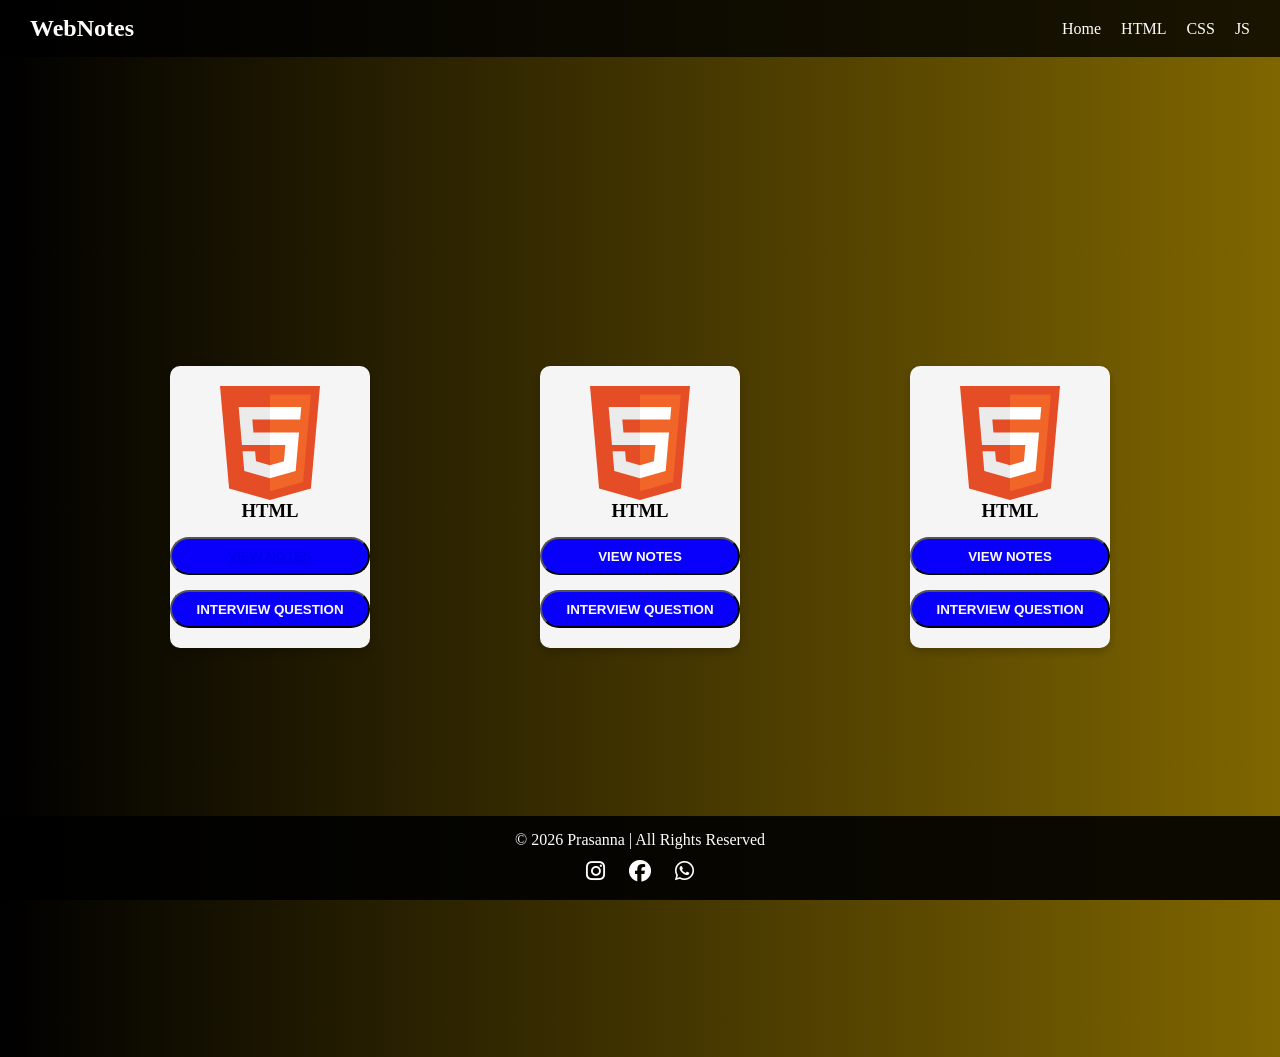
==== index.html @ 8c668cac "Add files via upload" ====
<!DOCTYPE html>
<html lang="en">
<head>
    <meta charset="UTF-8">
    <meta name="viewport" content="width=device-width, initial-scale=1.0">
    <title>Document</title>
    <link rel="stylesheet" href="./index.css">

    <link rel="stylesheet" href="https://cdnjs.cloudflare.com/ajax/libs/font-awesome/6.5.0/css/all.min.css">
</head>
<body>
  <nav class="navbar">
  <h2>WebNotes</h2>
  
  <ul>
    <li><a href="#pp">Home</a></li>
    <li><a href="./html notes/index.html" target="_blank">HTML</a></li>
    <li><a href="#">CSS</a></li>
    <li><a href="#">JS</a></li>
  </ul>
  
</nav>

<section id="pp">
  <div class="papu">

    <div class="card1">
      <img src="./html-icon.svg" alt="html">
      <h3>HTML</h3>
      <button><a href="./html notes/index.html" target="_blank">VIEW NOTES</a></button>
      <button>Interview Question</button>
    </div>

    <div class="card1">
      <img src="./html-icon.svg" alt="html">
      <h3>HTML</h3>
      <button>VIEW NOTES</button>
      <button>Interview Question</button>
    </div>

    <div class="card1">
      <img src="./html-icon.svg" alt="html">
      <h3>HTML</h3>
      <button>VIEW NOTES</button>
      <button>Interview Question</button>
    </div>

  </div>


</section>


<footer class="footer">
  <p>© 2026 Prasanna | All Rights Reserved</p>

  <div class="social-icons">
    <a href="https://www.instagram.com/prasannajit_jena?igsh=MTQ3aGM0ZmVheTNvaQ=="><i class="fa-brands fa-instagram"></i></a>
    <a href="#"><i class="fa-brands fa-facebook"></i></a>
    <a href="#"><i class="fa-brands fa-whatsapp"></i></a>
  </div>
</footer>
</body>
</html>



<!-- 
    <section>
   <div class="papu">
<div class="card1"><img src="./html-icon.svg" alt="html">
    <H3>HTML</H3>
<button><a href="./html notes/index.html">VIEW NOTES</a></button>
<button>inrview quection</button>
</div>



   </div>

      <div class="papu">
<div class="card1"><img src="./html-icon.svg" alt="html">
    <H3>HTML</H3>
<button>VIEW NOTES</button>
<button>inrview quection</button>
</div>



   </div>

      <div class="papu">
<div class="card1"><img src="./html-icon.svg" alt="html">
    <H3>HTML</H3>
<button>VIEW NOTES</button>
<button>inrview quection</button>
</div>



   </div>
   
    </section> -->
---- index.css ----
*{
    margin: 0;
    padding: 0;
    box-sizing: border-box;
}
body{
      background: linear-gradient(to right, black, yellow);
     background: linear-gradient(270deg, #000000, #ffcc00, #000000);
    background-size: 400% 400%;
    animation: gradientFlow 15s ease infinite;
    /* position: relative; */
     padding-bottom: 100px; 
}

/* Animation */
@keyframes gradientFlow {
    0%{
        background-position: 0% 50%;
    }
    50%{
        background-position: 100% 50%;
    }
    100%{
        background-position: 0% 50%;
    }
}



section{
        
    /* background-color: brown; */
    width: 100%;
    /* height:100vh; */
    display: flex;
        min-height: 100vh;   /* ✅ better than height */

    align-items: center;
    justify-content: center;
    /* background: linear-gradient(to right, black, yellow);
     background: linear-gradient(270deg, #000000, #ffcc00, #000000);
    background-size: 400% 400%;
    animation: gradientFlow 15s ease infinite; */
}

/* Animation */

.papu{
    /* background-color: black; */
    display: flex;
    align-items: center;
    /* justify-content: space-evenly;  🔥 THIS IS KEY */
    
    width: 100%;
    flex-wrap: wrap;
    /* height: 40vh; */
    /* gap: auto; */
    gap: 20px;
     
}
.card1{
    transition: transform 0.5s ease, box-shadow 0.3s ease;
    overflow: hidden;
    border-radius: 10px;
    /* background-color:rgb(173, 22, 210); */
box-shadow: 0 4px 8px rgba(0, 0, 0, 0.2);
/* flex-wrap: wrap; */
        /* width: 100px; */
    /* height: 70%; */
    height: auto;
    display: flex;
    align-items: center;
    justify-content: center;
    
    flex-direction: column;
     width: 200px;
    max-width: 90%;   /* 🔥 prevents squeezing */

     background: #f5f5f5;   /* 🔥 makes card visible */
    padding: 20px;

    /* animation */
    
    opacity: 0;
    transform: translateY(-40px);
    animation: dropIn 0.6s ease forwards;
}

@keyframes dropIn {
    0%{
        opacity: 0;
        transform: translateY(-40px);
    }
    100%{
        opacity: 1;
        transform: translateY(0);
    }
}
/* animation for card */
.card1:nth-child(1){
    animation-delay:0.50s;
}

.card1:nth-child(2){
    animation-delay: 0.80s;
}

.card1:nth-child(3){
    animation-delay: 1.5s;
}
.card1 img{
    width: 100px;
    overflow: hidden;
}
button{
    width: 200px;
    cursor: pointer;
    text-transform: uppercase;
    font-weight: 600;
    color: rgb(252, 251, 251);
    background-color:#0800fb;
    margin-top: 15px;
    height: 38px;
    border-radius: 20px;
    padding: 10px 20px;

}

@media (max-width: 768px){

    .papu{
        flex-direction: column;   /* vertical */
        flex-wrap: nowrap;        /* 🔥 IMPORTANT FIX */
        align-items: center;
    }

    .card1{
        width: 90%;
        max-width: 200px;
        gap: 0px;
    }

    button{
        width: 100%;
    }
}


.card1{
    transition: 0.3s;
}

.card1:hover{
    transform: translateY(-5px);
}

/* 🔹 Desktop (ADD HERE 👇) */
@media (min-width: 850px){
    .papu{
        justify-content: space-evenly;  /* 🔥 desktop spacing */
        gap: 0;
    }
}



.footer{
    position: fixed;   /* 🔥 KEY */
    bottom: 0;
    left: 0;
    width: 100%;

    text-align: center;
    padding: 15px 10px;
    background: rgba(0,0,0,0.9);
    color: white;
}

.social-icons{
    margin-top: 10px;
}

.social-icons a{
    color: white;
    font-size: 22px;
    margin: 0 10px;
    transition: 0.3s;
}

/* 🔥 Hover effects */
.social-icons a:hover{
    color: #ffcc00;
    transform: scale(1.2);
}

.navbar{
    display: flex;
    justify-content: space-between;
    align-items: center;
    padding: 15px 30px;
    background: rgba(0,0,0,0.8);
    color: white;
    position: sticky;
    top: 0;
        position: sticky;
    top: 0;
    z-index: 1000; 
}

.navbar ul{
    display: flex;
    list-style: none;
    gap: 20px;
}

.navbar a{
    color: white;
    text-decoration: none;
    

}
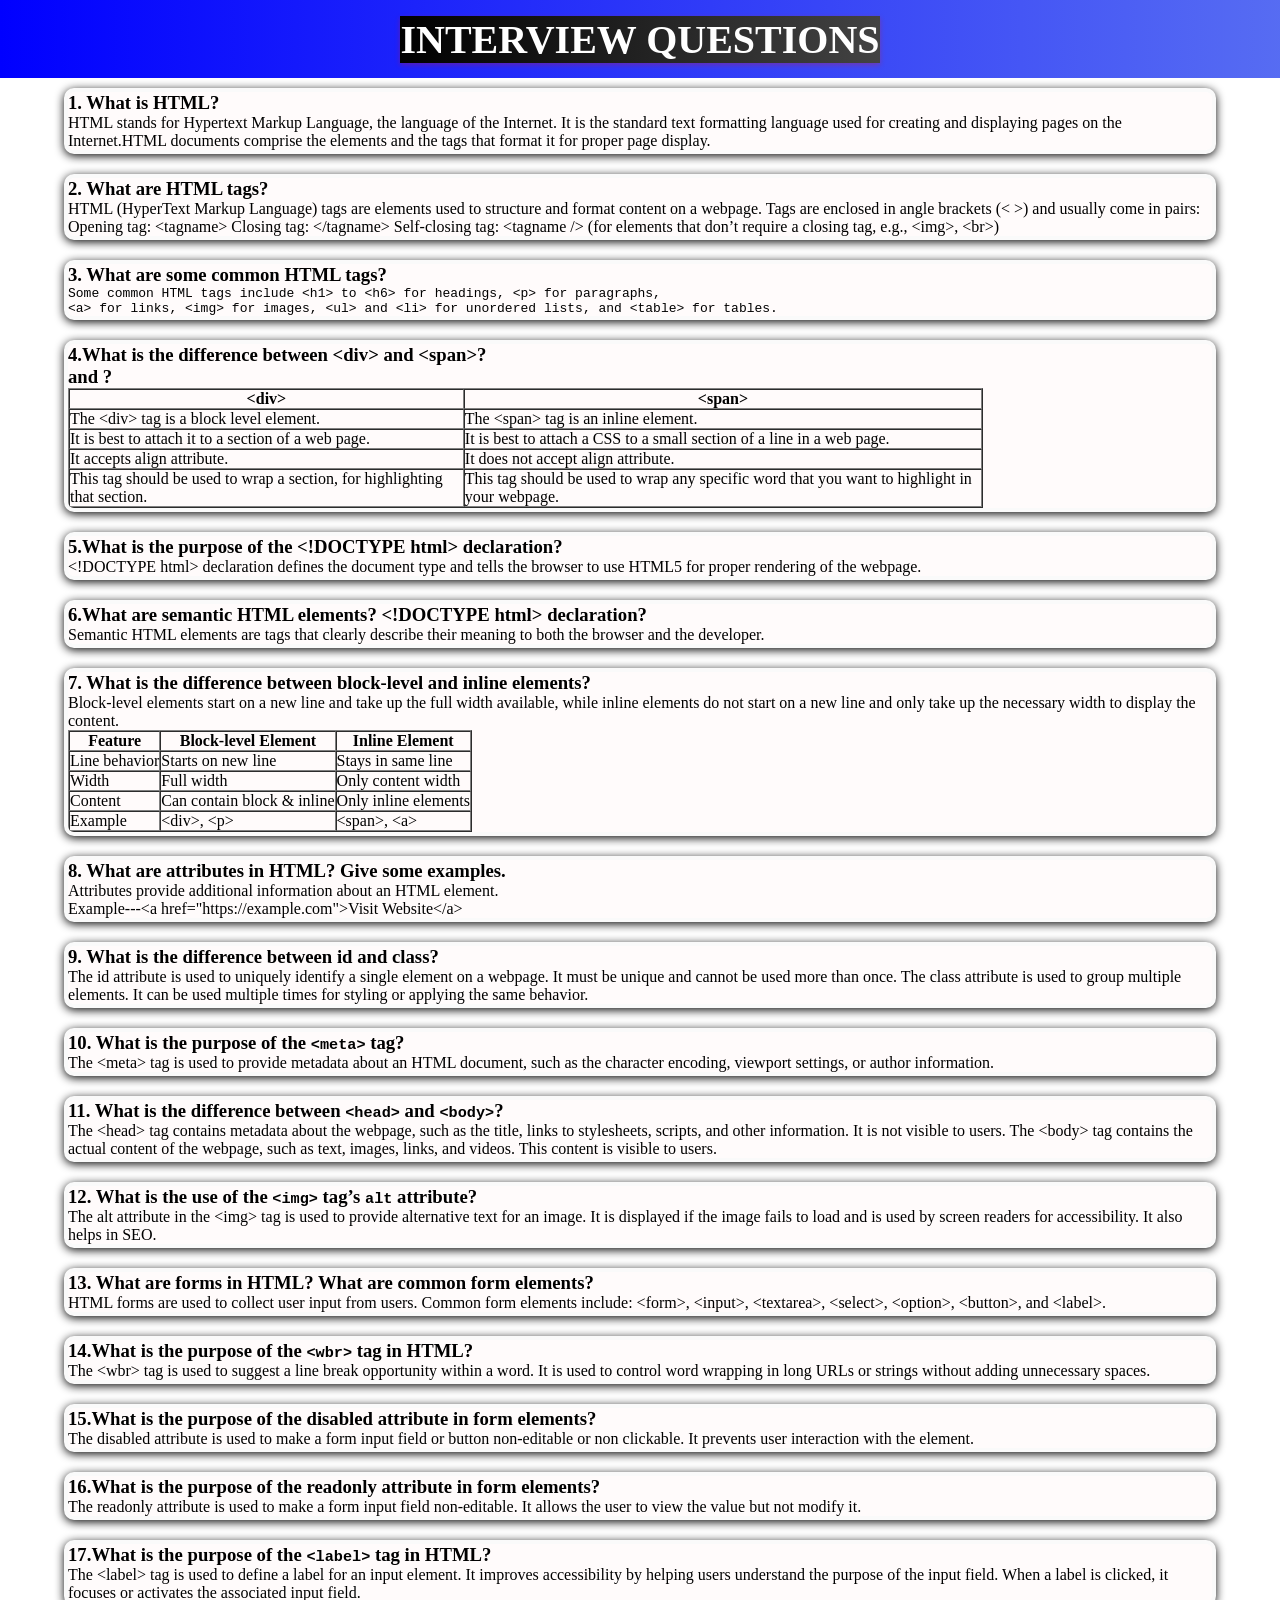
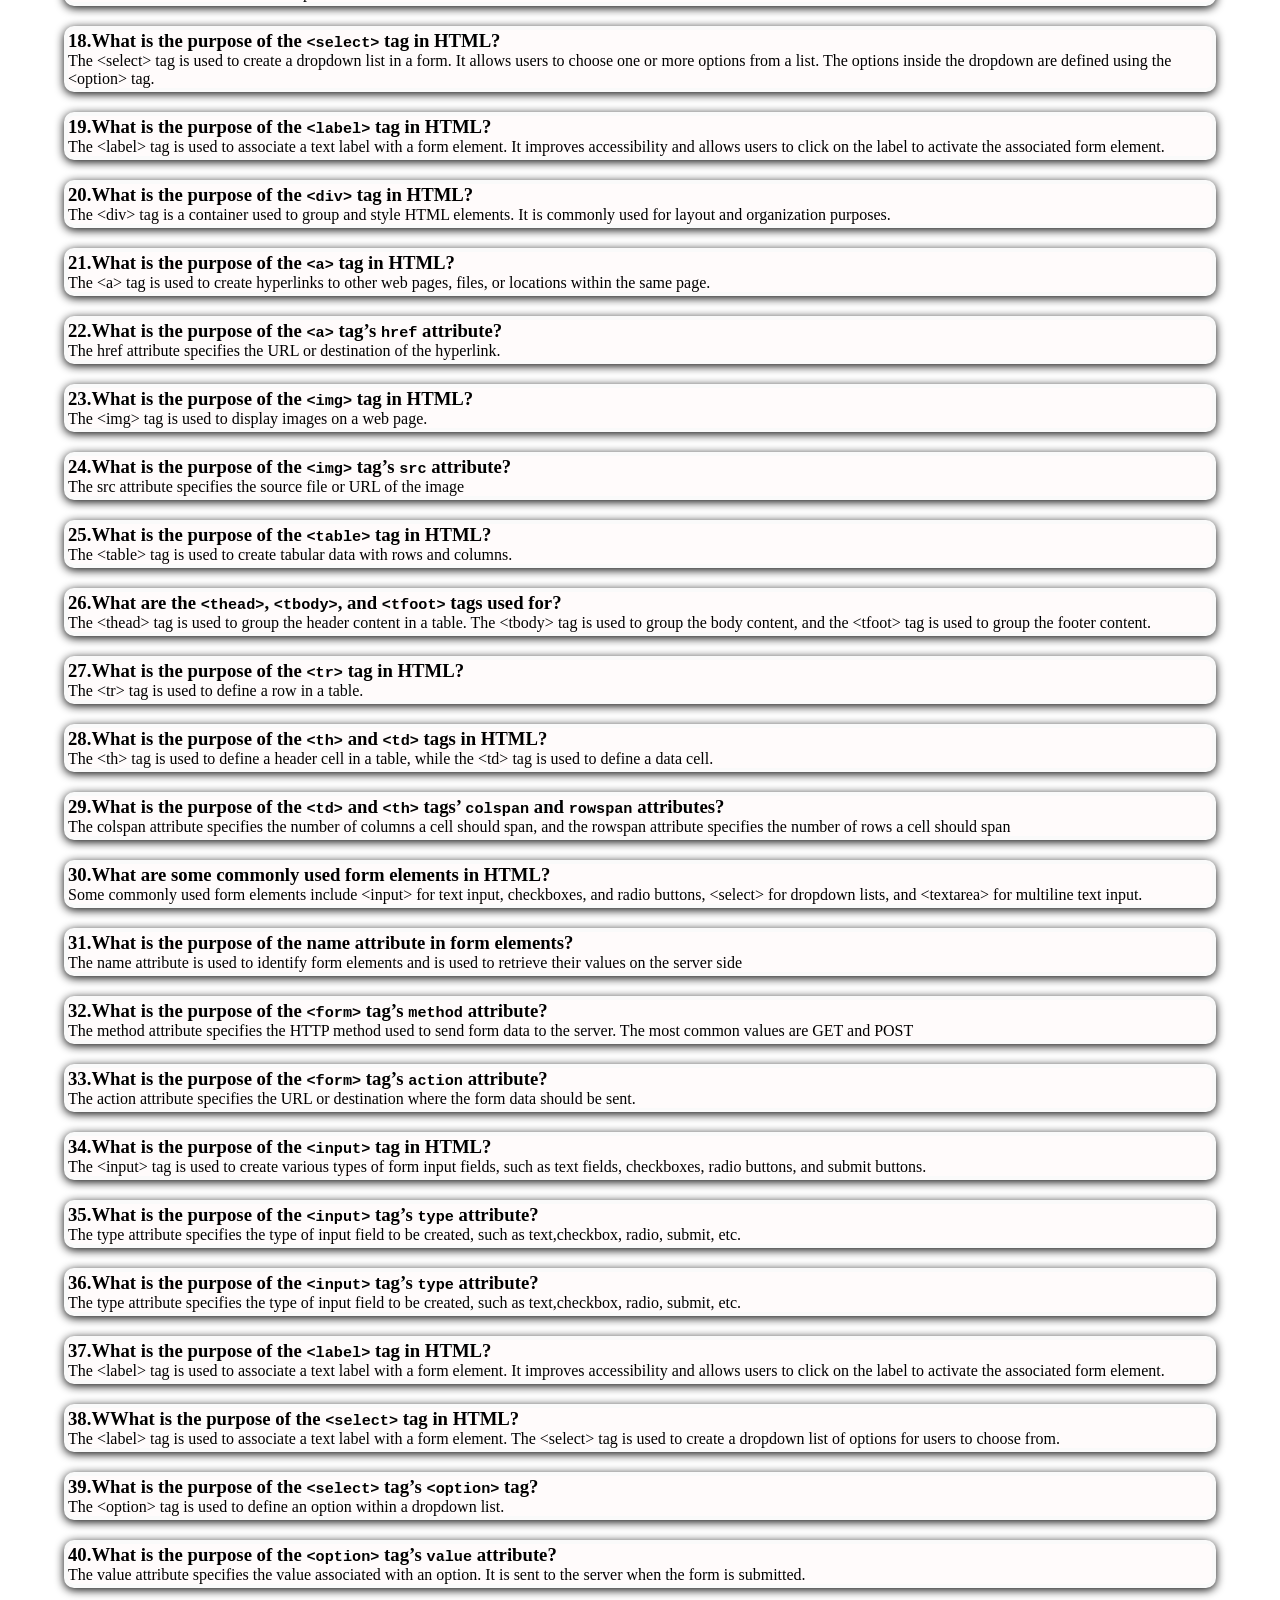
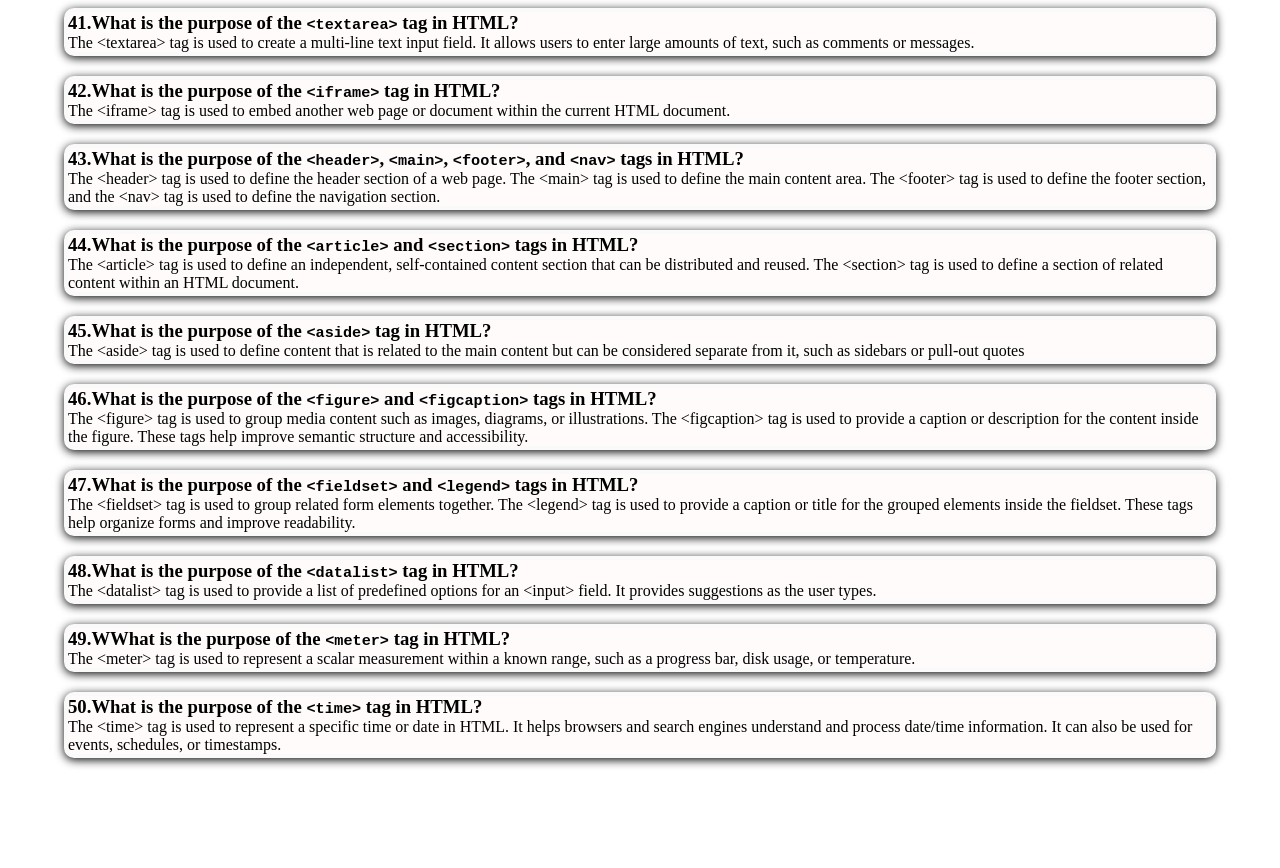
==== commit dd7bc5af: "Add files via upload" ====
--- a/index.html
+++ b/index.html
@@ -3,101 +3,506 @@
 <head>
     <meta charset="UTF-8">
     <meta name="viewport" content="width=device-width, initial-scale=1.0">
-    <title>Document</title>
+    <title>html quections</title>
     <link rel="stylesheet" href="./index.css">
-
-    <link rel="stylesheet" href="https://cdnjs.cloudflare.com/ajax/libs/font-awesome/6.5.0/css/all.min.css">
 </head>
 <body>
-  <nav class="navbar">
-  <h2>WebNotes</h2>
-  
-  <ul>
-    <li><a href="#pp">Home</a></li>
-    <li><a href="./html notes/index.html" target="_blank">HTML</a></li>
-    <li><a href="#">CSS</a></li>
-    <li><a href="#">JS</a></li>
-  </ul>
-  
-</nav>
-
-<section id="pp">
-  <div class="papu">
-
-    <div class="card1">
-      <img src="./html-icon.svg" alt="html">
-      <h3>HTML</h3>
-      <button><a href="./html notes/index.html" target="_blank">VIEW NOTES</a></button>
-      <button>Interview Question</button>
-    </div>
-
-    <div class="card1">
-      <img src="./html-icon.svg" alt="html">
-      <h3>HTML</h3>
-      <button>VIEW NOTES</button>
-      <button>Interview Question</button>
-    </div>
-
-    <div class="card1">
-      <img src="./html-icon.svg" alt="html">
-      <h3>HTML</h3>
-      <button>VIEW NOTES</button>
-      <button>Interview Question</button>
-    </div>
-
-  </div>
-
-
-</section>
-
-
-<footer class="footer">
-  <p>© 2026 Prasanna | All Rights Reserved</p>
-
-  <div class="social-icons">
-    <a href="https://www.instagram.com/prasannajit_jena?igsh=MTQ3aGM0ZmVheTNvaQ=="><i class="fa-brands fa-instagram"></i></a>
-    <a href="#"><i class="fa-brands fa-facebook"></i></a>
-    <a href="#"><i class="fa-brands fa-whatsapp"></i></a>
-  </div>
-</footer>
+        <nav>
+<h3>Interview Questions</h3>
+    </nav>
+
+    <section>
+        
+        <div class="papu"><h3>1. What is HTML?
+</h3>
+            <p>
+                HTML stands for Hypertext Markup Language, the language of the Internet. It is the standard text formatting language used for creating and displaying pages on the Internet.HTML documents comprise the elements and the tags that format it for proper page display.
+            </p>
+             </div>
+               <div class="papu"><h3>2. What are HTML tags?
+
+</h3>
+            <p>
+                HTML (HyperText Markup Language) tags are elements used to structure and format content on a webpage.
+Tags are enclosed in angle brackets (&lt; &gt;) and usually come in pairs: Opening tag: &lt;tagname&gt; Closing tag: &lt;/tagname&gt; Self-closing tag: &lt;tagname /&gt; (for elements that don’t require a closing tag, e.g., &lt;img&gt;, &lt;br&gt;)
+
+            </p>
+             </div>    
+             
+             <div class="papu"><h3>3. What are some common HTML tags?</h3>
+                <p>
+                    <pre>
+Some common HTML tags include &lt;h1&gt; to &lt;h6&gt; for headings, &lt;p&gt; for paragraphs,
+&lt;a&gt; for links, &lt;img&gt; for images, &lt;ul&gt; and &lt;li&gt; for unordered lists, and &lt;table&gt; for tables.
+</pre>
+                </p>
+       
+             </div>    
+          <div class="papu"><h3>4.What is the difference between &lt;div&gt; and &lt;span&gt;?
+ <div> and <span>?
+</h3>
+                <p>
+<table border="1" cellpadding="15" cellspacing="0" width="80%" align="center">
+
+    <tr>
+        <th>&lt;div&gt;</th>
+        <th>&lt;span&gt;</th>
+    </tr>
+
+    <tr>
+        <td>The &lt;div&gt; tag is a block level element.</td>
+        <td>The &lt;span&gt; tag is an inline element.</td>
+    </tr>
+
+    <tr>
+        <td>It is best to attach it to a section of a web page.</td>
+        <td>It is best to attach a CSS to a small section of a line in a web page.</td>
+    </tr>
+
+    <tr>
+        <td>It accepts align attribute.</td>
+        <td>It does not accept align attribute.</td>
+    </tr>
+
+    <tr>
+        <td>This tag should be used to wrap a section, for highlighting that section.</td>
+        <td>This tag should be used to wrap any specific word that you want to highlight in your webpage.</td>
+    </tr>
+
+</table>
+
+       
+             </div>  
+         <div class="papu"><h3>5.What is the purpose of the &lt;!DOCTYPE html&gt; declaration?
+</h3>
+<p>
+    &lt;!DOCTYPE html&gt; declaration defines the document type and tells the browser to use HTML5 for proper rendering of the webpage.
+
+</p>
+       
+             </div>    
+
+         <div class="papu"><h3>6.What are semantic HTML elements? &lt;!DOCTYPE html&gt; declaration?
+</h3>
+<p>
+   Semantic HTML elements are tags that clearly describe their meaning to both the browser and the developer.
+
+</p>
+       
+             </div>  
+         <div class="papu"><h3>7.
+What is the difference between block-level and inline elements?
+
+</h3>
+<p>
+    Block-level elements start on a new line and take up the full width available, while inline elements do not start on a new line and only take up the necessary width to display the content.
+    <table border="1" cellpadding="10" cellspacing="0">
+    
+    <tr>
+        <th>Feature</th>
+        <th>Block-level Element</th>
+        <th>Inline Element</th>
+    </tr>
+
+    <tr>
+        <td>Line behavior</td>
+        <td>Starts on new line</td>
+        <td>Stays in same line</td>
+    </tr>
+
+    <tr>
+        <td>Width</td>
+        <td>Full width</td>
+        <td>Only content width</td>
+    </tr>
+
+    <tr>
+        <td>Content</td>
+        <td>Can contain block & inline</td>
+        <td>Only inline elements</td>
+    </tr>
+
+    <tr>
+        <td>Example</td>
+        <td>&lt;div&gt;, &lt;p&gt;</td>
+        <td>&lt;span&gt;, &lt;a&gt;</td>
+    </tr>
+
+</table>
+
+</p>
+ </div> 
+ 
+         <div class="papu"><h3>8.
+What are attributes in HTML? Give some examples.
+
+</h3>
+<p>
+  Attributes provide additional information about an HTML element. <br>
+  Example---&lt;a href="https://example.com"&gt;Visit Website&lt;/a&gt;
+
+
+</p>
+ </div> 
+         <div class="papu"><h3>9.
+What is the difference between id and class?
+
+
+</h3>
+<p>
+ The id attribute is used to uniquely identify a single element on a webpage.
+It must be unique and cannot be used more than once.
+
+The class attribute is used to group multiple elements.
+It can be used multiple times for styling or applying the same behavior.
+
+
+</p>
+ </div> 
+
+         <div class="papu"><h3>10.
+What is the purpose of the <code>&lt;meta&gt;</code> tag?</h3>
+<p>
+The &lt;meta&gt; tag is used to provide metadata about an HTML document, such as the character encoding, viewport settings, or author information.
+
+
+
+</p>
+ </div> 
+
+          <div class="papu"><h3>11.
+What is the difference between <code>&lt;head&gt;</code> and <code>&lt;body&gt;</code>?
+</h3>
+<p>
+The &lt;head&gt; tag contains metadata about the webpage, such as the title,
+links to stylesheets, scripts, and other information. It is not visible
+to users.
+
+The &lt;body&gt; tag contains the actual content of the webpage, such as text,
+images, links, and videos. This content is visible to users.
+
+
+
+</p>
+ </div> 
+
+           <div class="papu"><h3>12.
+What is the use of the <code>&lt;img&gt;</code> tag’s <code>alt</code> attribute?
+</h3>
+<p>
+The alt attribute in the &lt;img&gt; tag is used to provide alternative text for an image.
+
+It is displayed if the image fails to load and is used by screen readers for accessibility.
+
+It also helps in SEO.
+</p>
+ </div> 
+
+            <div class="papu"><h3>13.
+What are forms in HTML? What are common form elements?
+
+</h3>
+<p>
+HTML forms are used to collect user input from users.
+
+Common form elements include:
+&lt;form&gt;, &lt;input&gt;, &lt;textarea&gt;, &lt;select&gt;, &lt;option&gt;, &lt;button&gt;, and &lt;label&gt;.
+
+ </div> 
+
+
+             <div class="papu"><h3>14.What is the purpose of the <code>&lt;wbr&gt;</code> tag in HTML?
+</h3>
+<p>
+    The &lt;wbr&gt; tag is used to suggest a line break opportunity within a word. 
+It is used to control word wrapping in long URLs or strings without adding unnecessary spaces.
+
+</p>
+ </div> 
+ <div class="papu"><h3>15.What is the purpose of the disabled attribute in form elements?
+</h3>
+<p>
+ The disabled attribute is used to make a form input field or button non-editable or non clickable. It prevents user interaction with the element.
+</p>
+ </div> 
+<div class="papu"><h3>16.What is the purpose of the readonly attribute in form elements?
+</h3>
+<p>
+The readonly attribute is used to make a form input field non-editable. It allows the user to view the value but not modify it.
+</p>
+ </div> 
+
+
+<div class="papu"><h3>17.What is the purpose of the <code>&lt;label&gt;</code> tag in HTML?</h3>
+<p>
+The &lt;label&gt; tag is used to define a label for an input element.
+
+It improves accessibility by helping users understand the purpose of the input field.
+
+When a label is clicked, it focuses or activates the associated input field.
+</p>
+ </div>
+
+ <div class="papu"><h3>18.What is the purpose of the <code>&lt;select&gt;</code> tag in HTML?</h3>
+<p>
+The &lt;select&gt; tag is used to create a dropdown list in a form.
+
+It allows users to choose one or more options from a list.
+
+The options inside the dropdown are defined using the &lt;option&gt; tag.
+
+</p>
+ </div>
+ 
+  <div class="papu"><h3>19.What is the purpose of the <code>&lt;label&gt;</code> tag in HTML?</h3>
+<p>
+The &lt;label&gt; tag is used to associate a text label with a form element. 
+It improves accessibility and allows users to click on the label to activate the associated form element.
+</p>
+ </div>
+
+   <div class="papu"><h3>20.What is the purpose of the <code>&lt;div&gt;</code> tag in HTML?</h3>
+<p>
+The &lt;div&gt; tag is a container used to group and style HTML elements. 
+It is commonly used for layout and organization purposes.
+</p>
+ </div>
+
+    <div class="papu"><h3>21.What is the purpose of the <code>&lt;a&gt;</code> tag in HTML?
+</h3>
+<p>
+The &lt;a&gt; tag is used to create hyperlinks to other web pages, files, or locations within the same page.
+
+</p>
+ </div>
+    <div class="papu"><h3>22.What is the purpose of the <code>&lt;a&gt;</code> tag’s <code>href</code> attribute?</h3>
+<p>
+The href attribute specifies the URL or destination of the hyperlink.
+</p>
+ </div>
+
+     <div class="papu"><h3>23.What is the purpose of the <code>&lt;img&gt;</code> tag in HTML?</h3>
+<p>
+The &lt;img&gt; tag is used to display images on a web page.
+
+</p>
+ </div>
+      <div class="papu"><h3>24.What is the purpose of the <code>&lt;img&gt;</code> tag’s <code>src</code> attribute?
+</h3>
+<p>
+The src attribute specifies the source file or URL of the image
+</p>
+ </div>
+
+       <div class="papu"><h3>25.What is the purpose of the <code>&lt;table&gt;</code> tag in HTML?</h3>
+<p>
+The &lt;table&gt; tag is used to create tabular data with rows and columns.
+
+</p>
+ </div>
+
+        <div class="papu"><h3>26.What are the <code>&lt;thead&gt;</code>, <code>&lt;tbody&gt;</code>, and <code>&lt;tfoot&gt;</code> tags used for?</h3>
+<p>
+The &lt;thead&gt; tag is used to group the header content in a table. 
+The &lt;tbody&gt; tag is used to group the body content, and the &lt;tfoot&gt; tag is used to group the footer content.
+
+</p>
+ </div>
+
+         <div class="papu"><h3>27.What is the purpose of the <code>&lt;tr&gt;</code> tag in HTML?</h3>
+<p>
+The &lt;tr&gt; tag is used to define a row in a table.
+
+
+</p>
+ </div>
+
+          <div class="papu"><h3>28.What is the purpose of the <code>&lt;th&gt;</code> and <code>&lt;td&gt;</code> tags in HTML?</h3>
+<p>
+The &lt;th&gt; tag is used to define a header cell in a table, while the &lt;td&gt; tag is used to define a data cell.
+
+
+
+</p>
+ </div>
+
+         <div class="papu"><h3>29.What is the purpose of the <code>&lt;td&gt;</code> and <code>&lt;th&gt;</code> tags’ <code>colspan</code> and <code>rowspan</code> attributes?</h3>
+<p>
+The colspan attribute specifies the number of columns a cell should span, and the rowspan attribute specifies the number of rows a cell should span
+</p>
+ </div>
+
+          <div class="papu"><h3>30.What are some commonly used form elements in HTML?</h3>
+<p>
+Some commonly used form elements include &lt;input&gt; for text input, checkboxes, and radio buttons, 
+&lt;select&gt; for dropdown lists, and &lt;textarea&gt; for multiline text input.
+</p>
+ </div>
+
+           <div class="papu"><h3>31.What is the purpose of the name attribute in form elements?</h3>
+<p>
+The name attribute is used to identify form elements and is used to retrieve their values on the server side
+</p>
+ </div>
+
+            <div class="papu"><h3>32.What is the purpose of the <code>&lt;form&gt;</code> tag’s <code>method</code> attribute?
+
+</h3>
+<p>
+The method attribute specifies the HTTP method used to send form data to the server. The most common values are GET and POST
+</p>
+ </div>
+
+       <div class="papu"><h3>33.What is the purpose of the <code>&lt;form&gt;</code> tag’s <code>action</code> attribute?</h3>
+<p>
+The action attribute specifies the URL or destination where the form data should be sent.
+
+</p>
+ </div>
+
+      <div class="papu"><h3>34.What is the purpose of the <code>&lt;input&gt;</code> tag in HTML?</h3>
+<p>
+The &lt;input&gt; tag is used to create various types of form input fields, such as text fields, checkboxes, radio buttons, and submit buttons.
+
+</p>
+ </div>
+
+     <div class="papu"><h3>35.What is the purpose of the <code>&lt;input&gt;</code> tag’s <code>type</code> attribute?
+</h3>
+<p>
+The type attribute specifies the type of input field to be created, such as text,checkbox, radio, submit, etc.
+
+</p>
+ </div>
+
+      <div class="papu"><h3>36.What is the purpose of the <code>&lt;input&gt;</code> tag’s <code>type</code> attribute?
+</h3>
+<p>
+The type attribute specifies the type of input field to be created, such as text,checkbox, radio, submit, etc.
+
+</p>
+ </div>
+
+      <div class="papu"><h3>37.What is the purpose of the <code>&lt;label&gt;</code> tag in HTML?
+</h3>
+<p>
+The &lt;label&gt; tag is used to associate a text label with a form element. 
+It improves accessibility and allows users to click on the label to activate the associated form element.
+
+</p>
+ </div>
+
+ 
+      <div class="papu"><h3>38.WWhat is the purpose of the <code>&lt;select&gt;</code> tag in HTML?</h3>
+<p>
+The &lt;label&gt; tag is used to associate a text label with a form element. 
+The &lt;select&gt; tag is used to create a dropdown list of options for users to choose from.
+</p>
+ </div>
+ 
+       <div class="papu"><h3>39.What is the purpose of the <code>&lt;select&gt;</code> tag’s <code>&lt;option&gt;</code> tag?</h3>
+<p>
+The &lt;option&gt; tag is used to define an option within a dropdown list.
+
+</p>
+ </div>
+
+        <div class="papu"><h3>40.What is the purpose of the <code>&lt;option&gt;</code> tag’s <code>value</code> attribute?
+</h3>
+<p>
+The value attribute specifies the value associated with an option. It is sent to the server when the form is submitted.
+
+</p>
+ </div>
+
+
+ 
+        <div class="papu"><h3>41.What is the purpose of the <code>&lt;textarea&gt;</code> tag in HTML?</h3>
+<p>
+The &lt;textarea&gt; tag is used to create a multi-line text input field.
+
+It allows users to enter large amounts of text, such as comments or messages.
+
+</p>
+ </div>
+
+         <div class="papu"><h3>42.What is the purpose of the <code>&lt;iframe&gt;</code> tag in HTML?</h3>
+<p>
+The &lt;iframe&gt; tag is used to embed another web page or document within the current HTML document.
+</p>
+ </div>
+ 
+
+          <div class="papu"><h3>43.What is the purpose of the <code>&lt;header&gt;</code>, <code>&lt;main&gt;</code>, <code>&lt;footer&gt;</code>, and <code>&lt;nav&gt;</code> tags in HTML?</h3>
+<p>
+The &lt;header&gt; tag is used to define the header section of a web page. 
+The &lt;main&gt; tag is used to define the main content area. 
+The &lt;footer&gt; tag is used to define the footer section, and the &lt;nav&gt; tag is used to define the navigation section.
+</p>
+ </div>
+
+           <div class="papu"><h3>44.What is the purpose of the <code>&lt;article&gt;</code> and <code>&lt;section&gt;</code> tags in HTML?
+</h3>
+<p>
+The &lt;article&gt; tag is used to define an independent, self-contained content section that can be distributed and reused. 
+The &lt;section&gt; tag is used to define a section of related content within an HTML document.
+</p>
+ </div>
+
+            <div class="papu"><h3>45.What is the purpose of the <code>&lt;aside&gt;</code> tag in HTML?</h3>
+<p>
+The &lt;aside&gt; tag is used to define content that is related to the main content but can be considered separate from it, such as sidebars or pull-out quotes
+</p>
+ </div>
+
+             <div class="papu"><h3>46.What is the purpose of the <code>&lt;figure&gt;</code> and <code>&lt;figcaption&gt;</code> tags in HTML?</h3>
+<p>
+The &lt;figure&gt; tag is used to group media content such as images, diagrams, or illustrations.
+
+The &lt;figcaption&gt; tag is used to provide a caption or description for the content inside the figure.
+
+These tags help improve semantic structure and accessibility.
+</p>
+ </div>
+
+ 
+             <div class="papu"><h3>47.What is the purpose of the <code>&lt;fieldset&gt;</code> and <code>&lt;legend&gt;</code> tags in HTML?</h3>
+<p>
+The &lt;fieldset&gt; tag is used to group related form elements together.
+
+The &lt;legend&gt; tag is used to provide a caption or title for the grouped elements inside the fieldset.
+
+These tags help organize forms and improve readability.
+</p>
+ </div>
+
+            <div class="papu"><h3>48.What is the purpose of the <code>&lt;datalist&gt;</code> tag in HTML?</h3>
+<p>
+    The &lt;datalist&gt; tag is used to provide a list of predefined options for an &lt;input&gt; field. 
+It provides suggestions as the user types.
+</p>
+ </div>
+
+             <div class="papu"><h3>49.WWhat is the purpose of the <code>&lt;meter&gt;</code> tag in HTML?</h3>
+<p>
+    The &lt;meter&gt; tag is used to represent a scalar measurement within a known range, such as a progress bar, disk usage, or temperature.
+
+</p>
+ </div>
+
+              <div class="papu"><h3>50.What is the purpose of the <code>&lt;time&gt;</code> tag in HTML?</h3>
+<p>
+    The &lt;time&gt; tag is used to represent a specific time or date in HTML.
+
+It helps browsers and search engines understand and process date/time information.
+
+It can also be used for events, schedules, or timestamps.
+
+</p>
+ </div>
+ 
+ 
+
+    </section>
 </body>
-</html>
-
-
-
-<!-- 
-    <section>
-   <div class="papu">
-<div class="card1"><img src="./html-icon.svg" alt="html">
-    <H3>HTML</H3>
-<button><a href="./html notes/index.html">VIEW NOTES</a></button>
-<button>inrview quection</button>
-</div>
-
-
-
-   </div>
-
-      <div class="papu">
-<div class="card1"><img src="./html-icon.svg" alt="html">
-    <H3>HTML</H3>
-<button>VIEW NOTES</button>
-<button>inrview quection</button>
-</div>
-
-
-
-   </div>
-
-      <div class="papu">
-<div class="card1"><img src="./html-icon.svg" alt="html">
-    <H3>HTML</H3>
-<button>VIEW NOTES</button>
-<button>inrview quection</button>
-</div>
-
-
-
-   </div>
-   
-    </section> -->+</html>
--- a/index.css
+++ b/index.css
@@ -3,219 +3,86 @@
     padding: 0;
     box-sizing: border-box;
 }
-body{
-      background: linear-gradient(to right, black, yellow);
-     background: linear-gradient(270deg, #000000, #ffcc00, #000000);
-    background-size: 400% 400%;
-    animation: gradientFlow 15s ease infinite;
-    /* position: relative; */
-     padding-bottom: 100px; 
+
+
+nav {
+  
+  background: linear-gradient(270deg, blue, lightblue, blue);
+  background-size: 400% 400%;
+  height: 78px;
+
+  width: 100%;
+  animation: gradientMove 5s ease infinite;
+  display: flex;
+  justify-content: center;
+  align-items: center;
+  text-transform: uppercase;
+  font-size: larger;
+  font-weight: 900;
+  font-size: 50px;
+  color:linear-gradient(270deg, blue, lightblue, blue) ;
+   position: sticky;
+  top: 0;                 /* VERY IMPORTANT */
+ 
+
+  
 }
 
-/* Animation */
-@keyframes gradientFlow {
-    0%{
-        background-position: 0% 50%;
-    }
-    50%{
-        background-position: 100% 50%;
-    }
-    100%{
-        background-position: 0% 50%;
-    }
+nav h3 {
+  font-size: 40px;
+  font-weight: bold;
+  color: #ffffff;
+  background: linear-gradient(to right, #000000, #434343);
+  box-shadow: 0 2px 5px rgba(233, 15, 15, 0.3);
+  text-transform: uppercase;
+
+  transform-style: preserve-3d;
+  animation: rotate3d 5s infinite ease-in-out;
 }
+
+/* 3D rotation */
+/* @keyframes rotate3d {
+  0% {
+    transform: rotateX(0deg) rotateY(0deg);
+  }
+  50% {
+    transform: rotateX(20deg) rotateY(20deg);
+  }
+  100% {
+    transform: rotateX(0deg) rotateY(0deg);
+  }
+} */
+
+
+section{
+    margin-top: 10px;
+    display: flex;
+    align-items: center;
+    justify-content: center;
+  gap: 10px;
+    flex-wrap: wrap;
+    margin-bottom: 100px;
+}
+
+.papu{
+  font-size: medium;
+    height: 80%;
+    width: 90%;
+    background-color: rgb(255, 251, 251);
+    display: inline-block;
+    /* display: flex;
+    align-items: center; */
+    flex-wrap: wrap;
+    border: 4px solid rgb(250, 250, 250);
+    overflow: hidden;
+    box-shadow: 0px 2px 10px rgba(0, 0, 0, 0.963);
+    border-radius: 10px;
+   margin-bottom: 10px;
+    
+    
 
 
 
-section{
-        
-    /* background-color: brown; */
-    width: 100%;
-    /* height:100vh; */
-    display: flex;
-        min-height: 100vh;   /* ✅ better than height */
-
-    align-items: center;
-    justify-content: center;
-    /* background: linear-gradient(to right, black, yellow);
-     background: linear-gradient(270deg, #000000, #ffcc00, #000000);
-    background-size: 400% 400%;
-    animation: gradientFlow 15s ease infinite; */
-}
-
-/* Animation */
-
-.papu{
-    /* background-color: black; */
-    display: flex;
-    align-items: center;
-    /* justify-content: space-evenly;  🔥 THIS IS KEY */
-    
-    width: 100%;
-    flex-wrap: wrap;
-    /* height: 40vh; */
-    /* gap: auto; */
-    gap: 20px;
-     
-}
-.card1{
-    transition: transform 0.5s ease, box-shadow 0.3s ease;
-    overflow: hidden;
-    border-radius: 10px;
-    /* background-color:rgb(173, 22, 210); */
-box-shadow: 0 4px 8px rgba(0, 0, 0, 0.2);
-/* flex-wrap: wrap; */
-        /* width: 100px; */
-    /* height: 70%; */
-    height: auto;
-    display: flex;
-    align-items: center;
-    justify-content: center;
-    
-    flex-direction: column;
-     width: 200px;
-    max-width: 90%;   /* 🔥 prevents squeezing */
-
-     background: #f5f5f5;   /* 🔥 makes card visible */
-    padding: 20px;
-
-    /* animation */
-    
-    opacity: 0;
-    transform: translateY(-40px);
-    animation: dropIn 0.6s ease forwards;
-}
-
-@keyframes dropIn {
-    0%{
-        opacity: 0;
-        transform: translateY(-40px);
-    }
-    100%{
-        opacity: 1;
-        transform: translateY(0);
-    }
-}
-/* animation for card */
-.card1:nth-child(1){
-    animation-delay:0.50s;
-}
-
-.card1:nth-child(2){
-    animation-delay: 0.80s;
-}
-
-.card1:nth-child(3){
-    animation-delay: 1.5s;
-}
-.card1 img{
-    width: 100px;
-    overflow: hidden;
-}
-button{
-    width: 200px;
-    cursor: pointer;
-    text-transform: uppercase;
-    font-weight: 600;
-    color: rgb(252, 251, 251);
-    background-color:#0800fb;
-    margin-top: 15px;
-    height: 38px;
-    border-radius: 20px;
-    padding: 10px 20px;
 
 }
 
-@media (max-width: 768px){
-
-    .papu{
-        flex-direction: column;   /* vertical */
-        flex-wrap: nowrap;        /* 🔥 IMPORTANT FIX */
-        align-items: center;
-    }
-
-    .card1{
-        width: 90%;
-        max-width: 200px;
-        gap: 0px;
-    }
-
-    button{
-        width: 100%;
-    }
-}
-
-
-.card1{
-    transition: 0.3s;
-}
-
-.card1:hover{
-    transform: translateY(-5px);
-}
-
-/* 🔹 Desktop (ADD HERE 👇) */
-@media (min-width: 850px){
-    .papu{
-        justify-content: space-evenly;  /* 🔥 desktop spacing */
-        gap: 0;
-    }
-}
-
-
-
-.footer{
-    position: fixed;   /* 🔥 KEY */
-    bottom: 0;
-    left: 0;
-    width: 100%;
-
-    text-align: center;
-    padding: 15px 10px;
-    background: rgba(0,0,0,0.9);
-    color: white;
-}
-
-.social-icons{
-    margin-top: 10px;
-}
-
-.social-icons a{
-    color: white;
-    font-size: 22px;
-    margin: 0 10px;
-    transition: 0.3s;
-}
-
-/* 🔥 Hover effects */
-.social-icons a:hover{
-    color: #ffcc00;
-    transform: scale(1.2);
-}
-
-.navbar{
-    display: flex;
-    justify-content: space-between;
-    align-items: center;
-    padding: 15px 30px;
-    background: rgba(0,0,0,0.8);
-    color: white;
-    position: sticky;
-    top: 0;
-        position: sticky;
-    top: 0;
-    z-index: 1000; 
-}
-
-.navbar ul{
-    display: flex;
-    list-style: none;
-    gap: 20px;
-}
-
-.navbar a{
-    color: white;
-    text-decoration: none;
-    
-
-}
